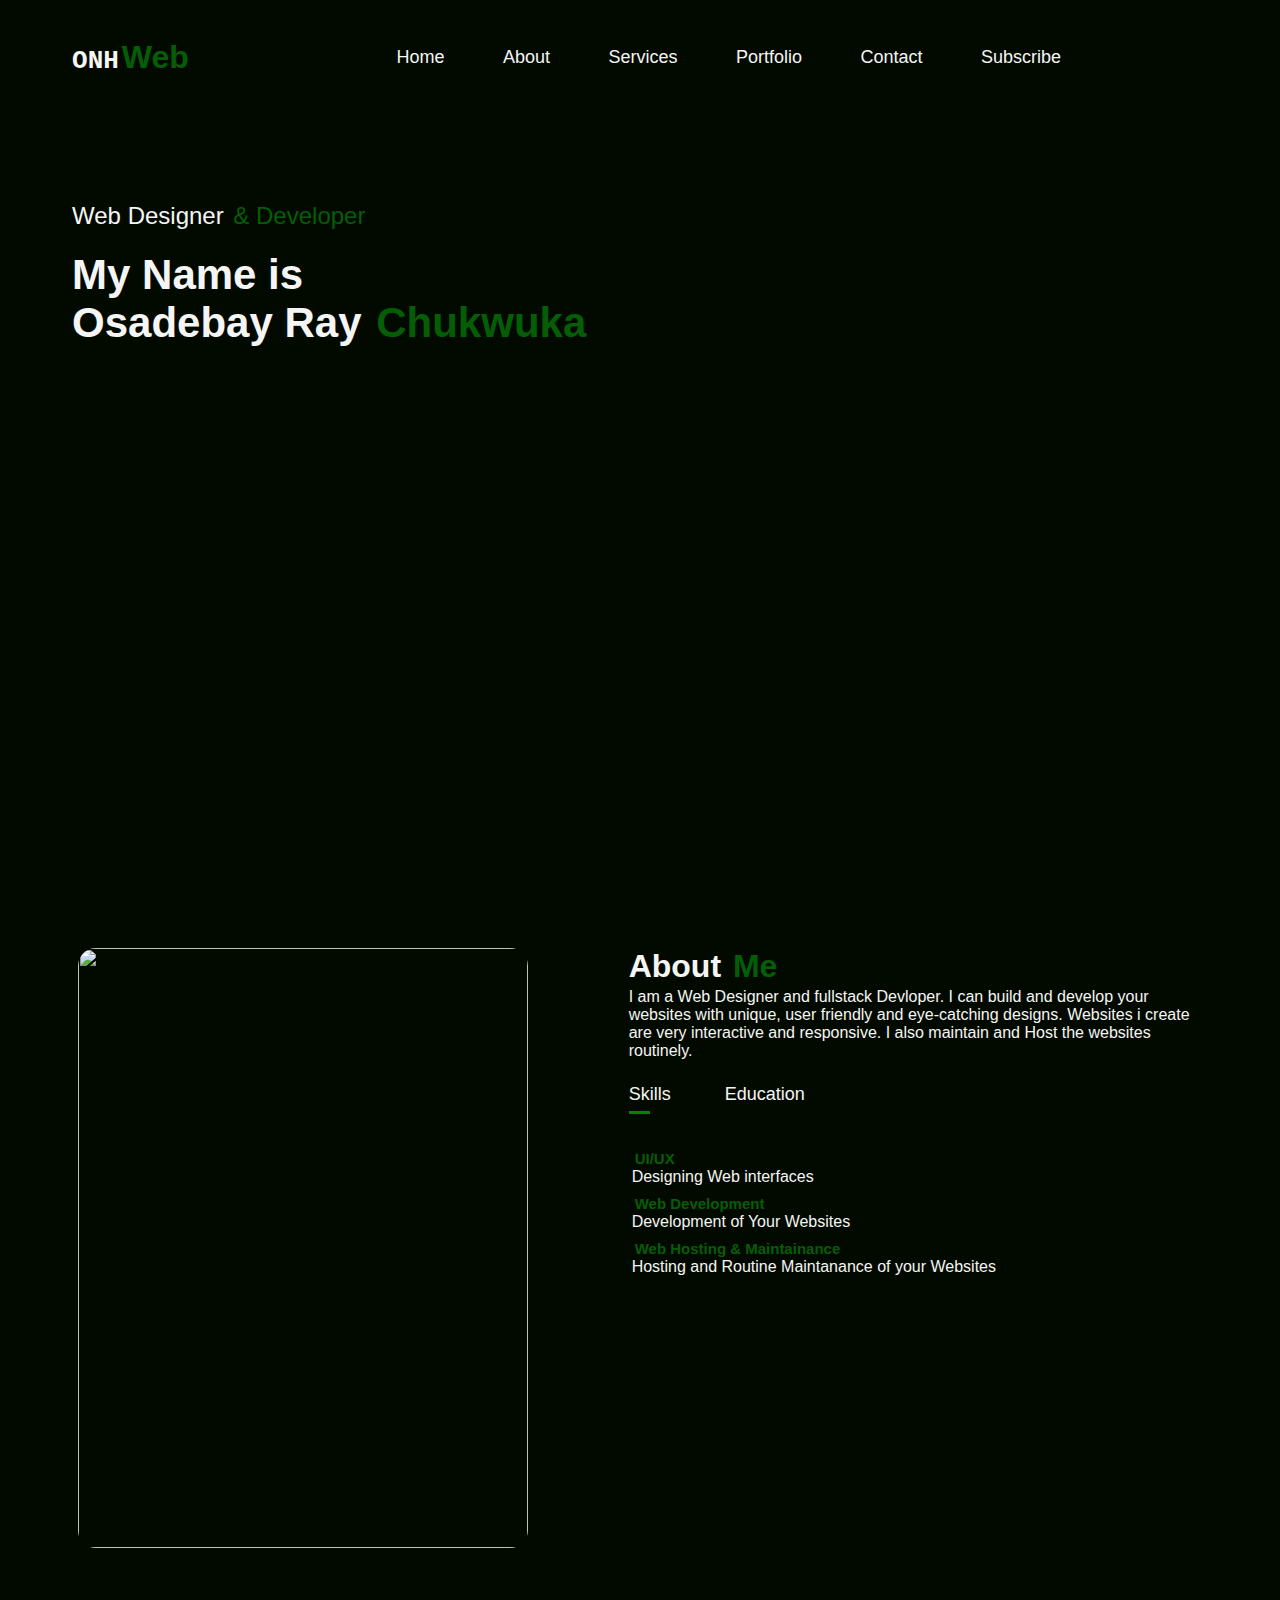
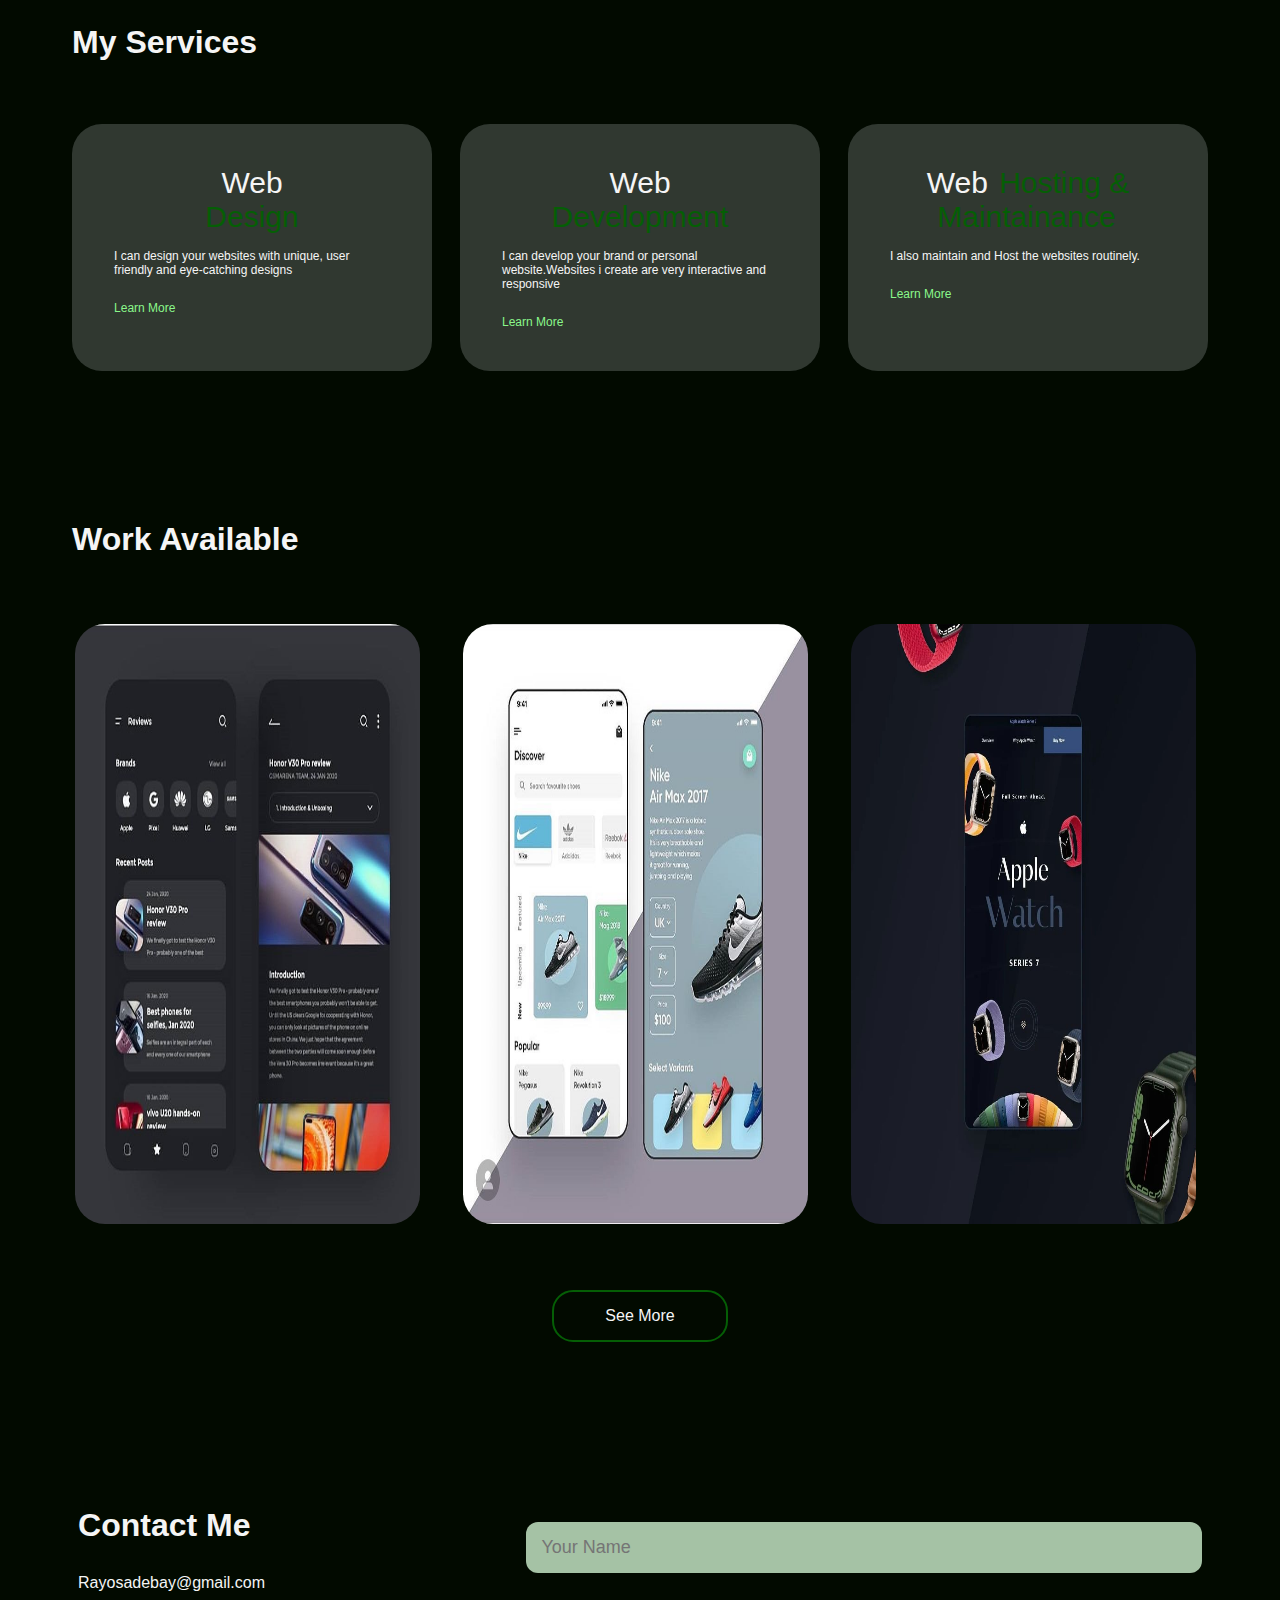
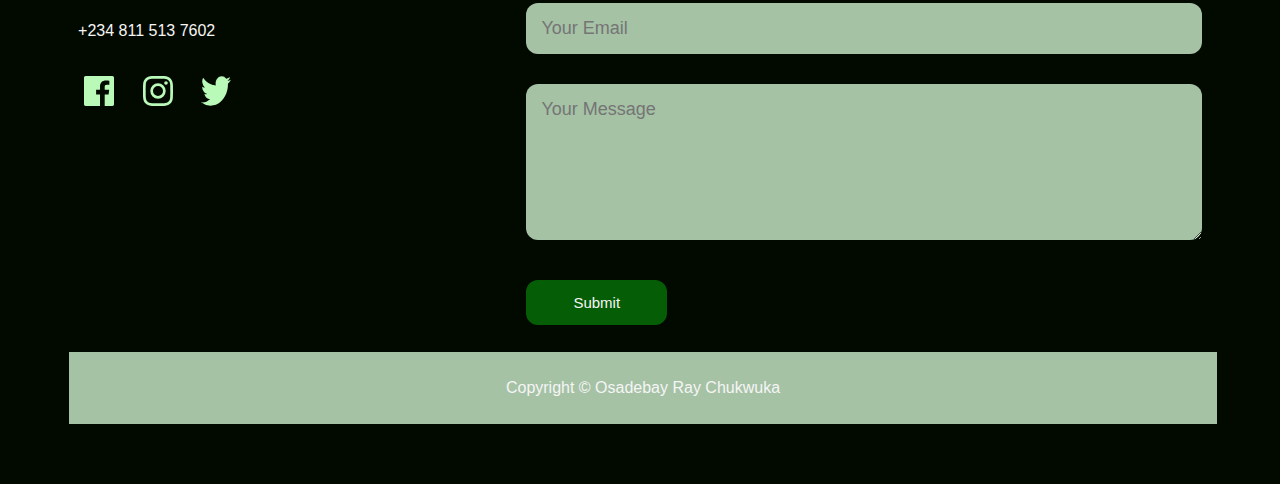
==== index.html @ d67f9729 "Add files via upload" ====
<!DOCTYPE html>
<html lang="en">
<head>
    <meta charset="UTF-8">
    <meta http-equiv="X-UA-Compatible" content="IE=edge">
    <meta name="viewport" content="width=device-width, initial-scale=1.0">
    <link rel="stylesheet" href="style.css">
    <link rel="shortcut icon" href="images\IMG_1052.jpeg" type="image/x-icon">
    <title>ONHWeb</title>
</head>
<body>
    <div id="header">
        <nav>
            <div class="logo">
                ONH<span>Web</span>
            </div>
            <ul id="sidemenu">
                <img class="fas fa-times" src="icons/icon-close-menu.svg" onclick="closemenu()">
                <li><a href="#header" >Home</a></li>
                <li><a href="#about">About</a></li>
                <li><a href="#services">Services</a></li>
                <li><a href="#portfolio">Portfolio</a></li>
                <li><a href="#contact">Contact</a></li>
                <li class="sub"><a href="#">Subscribe</a></li>
            </ul>
            <img class="fas fa-bars" src="icons/icon-menu.svg" onclick="openmenu()">
        </nav>
<!------------- HOME ------------>
        <div class="header">
            <p>Web Designer <span>& Developer</span></p>
            <h1>My Name is <br> Osadebay Ray <span>Chukwuka</span></h1>
        </div>
    </div>
<!------------- ABOUT ------------>
    <div id="about">
        <div class="con">
            <div class="row">
                <div class="col1">
                    <img src="images/IMG_1052.jpeg">
                </div>
                <div class="col2">
                    <h1>About <span>Me</span></h1>
                    <p>I am a Web Designer and fullstack Devloper. I can build and develop your websites with unique, user friendly and eye-catching designs. Websites i create are very interactive and responsive. I also maintain and Host the websites routinely. </p>
                    <div class="tab">
                        <p class="tab-links active-link" onclick="opentab('skills')">Skills</p>
                        <p class="tab-links" onclick=" opentab('education')">Education</p>
                    </div>
                    <div class="tab-contents active-tab" id="skills">
                        <ul>
                            <li><span>UI/UX</span><br>Designing Web interfaces</li>
                            <li><span>Web Development</span><br>Development of Your Websites</li>
                            <li><span>Web Hosting & Maintainance</span><br>Hosting and Routine Maintanance of your Websites</li>
                        </ul>
                    </div>
                    <div class="tab-contents" id="education">
                        <ul>
                            <li><span>2022</span><br>Web Development Training at Delta State TVEB Skills Aquisition Center</li>
                            <li><span>2022</span><br>Web Design Training at Delta State TVEB Skills Aquisition Center</li>
                        </ul>
                    </div>
                </div>
            </div>
        </div>
    </div>
<!------------- Services ------------>
    <div id="services">
        <div class="con">
            <h1>My Services</h1>
            <div class="service-list">
                <div class="list">
                    <h2>Web <br><span>Design</span></h2>
                    <p>I can design your websites with unique, user friendly and eye-catching designs</p>
                    <a href="#">Learn More</a>
                </div>
                <div class="list">
                    <h2>Web <br><span>Development</span></h2>
                    <p>I can develop your brand or personal website.Websites i create are very interactive and responsive</p>
                    <a href="#">Learn More</a>
                </div>
                <div class="list">
                    <h2>Web <span>Hosting & Maintainance</span></h2>
                    <p>I also maintain and Host the websites routinely.</p>
                    <a href="#">Learn More</a>
                </div>
            </div>
        </div>
    </div>
<!------------- PortFolio ------------>
    <div id="portfolio">
        <div class="con">
            <h1>Work Available</h1>
            <div class="work-list">
                <div class="work">
                    <img src="images/uiuxnigeria-20221020-0001.jpg">
                    <div class="layer">
                        <h3>E-Commerce <span class="hov">Websites</span></h3>
                        <p>Website for your shipping and shopping company, offering clients a wide range of products and brands to select from.</p>
                    </div>
                </div>
                <div class="work">
                    <img src="images/uiuxnigeria-20221020-0002.jpg">
                    <div class="layer">
                        <h3>Company <span class="hov">Websites</span></h3>
                        <p>Website for your company, telling potential clients about your company and offering a broader insight to how your company works.</p>
                    </div>
                </div>
                <div class="work">
                    <img src="images/welovewebdesign-20221020-0001.jpg">
                    <div class="layer">
                        <h3>Brand <span class="hov">Websites</span></h3>
                        <p>Website for your personal Brand, telling potential clients about your brand and services you offer.</p>
                    </div>
                </div>
            </div>
            <a href="Works.html" class="btn">See More</a>
        </div>
    </div>
<!------------- Contact ------------>
    <div id="contact">
        <div class="con">
            <div class="row">
                <div class="contact-left">
                    <h1>Contact Me</h1>
                    <p>Rayosadebay@gmail.com</p>
                    <p>+234 811 513 7602</p>
                    <div class="social-icons">
                        <a href="https://wa.me/2348115137602"><img  class="social" src="icons/icon-facebook.svg"></a>
                        <a href="https://www.instagram.com/p/CiBBvAkolh-/?igshid=YmMyMTA2M2Y="><img class="social" src="icons/icon-instagram.svg"></a>
                        <a href="#"><img class="social" src="icons/icon-twitter.svg"></a>
                    </div>
                </div>
                <div class="contact-right">
                    <form name="submit-to-google-sheet">
                        <input type="text" name="Name" placeholder="Your Name" required>
                        <input type="email" name="Email" placeholder="Your Email" required>
                        <textarea name="Message" rows="6" placeholder="Your Message"></textarea>
                        <button type="submit">Submit</button>
                    </form>
                    <span id="msg"></span>
                </div>
            </div>
        </div>
        <div class="copyright">
            <p>Copyright © Osadebay Ray Chukwuka</p>
        </div>
    </div>
<!------------- JavaScript ------------>
    <script>
        var tablinks = document.getElementsByClassName("tab-links");
        var tabcontents = document.getElementsByClassName("tab-contents");

        function opentab(tabname){
            for(tablink of tablinks){
                tablink.classList.remove("active-link");
            }
            for(tabcontent of tabcontents){
                tabcontent.classList.remove("active-tab");
            }
            event.currentTarget.classList.add("active-link");
            document.getElementById(tabname).classList.add("active-tab")
        }
    </script>

    <script>
        var sidemeu = document.getElementById("sidemenu");
        function openmenu(){
            sidemeu.style.right = "180px";
        }
        function closemenu(){
            sidemeu.style.right = "0px";
        }
    </script>

<script>
    const scriptURL = 'https://script.google.com/macros/s/AKfycbwBRzj20bgJez_jqXl2jmFBbRlggqjvnCPlWaERu0N139m9qUpbAUCu2i5bPOkCe_7v/exec'
    const form = document.forms['submit-to-google-sheet']
    const msg = document.getElementById("msg")

  
    form.addEventListener('submit', e => {
      e.preventDefault()
      fetch(scriptURL, { method: 'POST', body: new FormData(form)})
        .then(response => {
            msg.innerHTML = "Message Sent Succesfully"
            setTimeout(function(){
                msg.innerHTML = ""
            },3000)
            form.reset()
        })
        .catch(error => console.error('Error!', error.message))
    })
  </script>

</body>
</html>
---- style.css ----
*{
    margin: 3px;
    padding: 0;
    font-family: Verdana, sans-serif;
    box-sizing: border-box;
}

html{
    scroll-behavior: smooth;
}

body{
    background: rgb(2, 10, 0);
    color: whitesmoke;
}

img{
    width: 450px;
    height: 600px;
}

.social{
    width: 30px;
    height: 30px;
}

#header{
    width: 100%;
    height: 100vh;
    background-image: url(images/export.png);
    background-size: cover;
    background-position: center;
}

span{
    color: rgb(5, 94, 5);
}

a{
    text-decoration: none;
}

.logo{
    font-family: monospace;
    font-size: xx-large;
    font-weight: 900;
    cursor: pointer;
}

nav{
    padding: 30px 4.5%;
    display: flex;
    justify-content: space-between;
    align-items: center;
    flex-wrap: wrap;
}

nav ul{
    margin-right: 150px;
}

nav ul li{
    display: inline-block;
    list-style: none;
    margin-left: 45px;
}

nav ul li a{
    color: whitesmoke;
    font-size: 18px;
    position: relative;
}


nav ul li a::after{
    content: '';
    width: 0;
    height: 3px;
    background: rgb(10, 156, 10);
    position: absolute;
    left: 0;
    bottom: -6px;
    transition: 0.45s;
}

nav ul li a:hover::after{
    width: 100%;
}

/* .sub a{
    background-color: rgb(2, 44, 2);
    color: whitesmoke;
    border-color: transparent;
    font-weight: bold;
    padding: 9px 24px;
    border-radius: 30px;
    transition: 4.5 ease;
} */

/* .sub a:hover{
    background-color: transparent;
    color: rgb(4, 104, 4);
    border-width: 3px;
    border-color: rgb(4, 95, 4);
    border-style: solid;
} */
/* ------------- HOME ------------ */
.header{
    margin-top: 60px;
    font-size: 24px;
    padding: 30px 4.5%;
}

.header h1{
    font-size: 42px;
    margin-top: 21px;
}
/* ------------- ABOUT ------------ */
#about{
    padding: 30px 4.5%;
    color: whitesmoke;
}

.row{
    display: flex;
    justify-content: space-between;
    flex-wrap: wrap;
}

.col1{
    flex-basis: 36%;
}

.col1 img{
    border-radius: 18px;
}

.col2{
    flex-basis: 51%;
}

.col h1{
    font-size: 60px;
    font-weight: 600;

}

.tab{
    display: flex;
    margin: 21px 0 42px;
}

.tab-links{
    margin-right: 51px;
    font-size: 18px;
    font-weight: 510;
    cursor: pointer;
    position: relative;
}

.tab-links::after{
    content: '';
    width: 0;
    height: 3px;
    background: rgb(9, 129, 9) ;
    position: absolute;
    left: 0;
    bottom: -9px;
    transition: 0.45s;
}

.tab-links.active-link::after{
    width: 50%;

}

.tab-contents ul li{
    list-style: none;
    margin: 9px 0;
}

.tab-contents ul li span{
    font-size: 15px;
    font-weight: bolder;
}

.tab-contents{
    display: none;
}

.tab-contents.active-tab{
    display: block;
}
/* ------------- Services ------------ */
#services{
    padding: 30px 4.5%;
}

.service-list{
    display: flex;
    justify-content: space-between;
    margin: 60px 0;
}

.list{
    width: 360px;
    background: rgb(48, 56, 48);
    padding: 39px;
    font-size: 12px;
    font-weight: 300;
    border-radius: 30px;
    transition: background 1.5s transform 1.5s;
}
.list:hover{
    background-color: rgb(4, 68, 4);
    transform: translateY(-15px);
}

.list h2{
    font-size: 30px;
    font-weight: 510;
    margin-bottom: 15px;
}

.list a{
    color: rgb(138, 247, 138);
    font-size: 12px;
    margin-top: 21px;
    display: inline-block;
    transition: 0.45s;
}

.list a:hover{
    color: rgb(24, 119, 24)
}
/* ------------- PortFolio ------------ */
#portfolio{
    padding: 51px 4.5%;
}

.work-list{
    display: flex;
    justify-content: space-between;
    margin: 60px 0;
}

.work{
    position: relative;
    overflow: hidden;
    width: 360px;
}

.work img{
    border-radius: 30px;
    display: block;
    width: 345px;
    transition: tranform 0.6s;
}

.layer{
    width: 345px;
    height: 0;
    font-size: 15px;
    background: linear-gradient(rgba(0,0,0,0.6), rgb(0, 128, 0));
    border-radius: 30px;
    position: absolute;
    left: 0;
    bottom: 0;
    overflow: hidden;
    display: flex;
    align-items: center;
    justify-content: center;
    flex-direction: column;
    padding: 0 39px;
    text-align: center;
    transition: height 0.6s;
}

.work:hover img{
    transform: scale(0.9);
}

.layer h3{
    font-weight: 510px;
    margin-bottom: 21px;
}

.hov{
    color: rgb(185, 250, 185);
}

.work:hover .layer{
    height: 100%;
}

.btn{
    display: block;
    margin: 51px auto;
    width: fit-content;
    border: 2.4px solid rgb(5, 94, 5);
    padding: 15px 51px;
    border-radius: 21px;
    color: whitesmoke;
    transition: background 0.6s;
}

.btn:hover{
    background: rgb(5, 94, 5);

}
/* ------------ Other Works------------- */
h2{
    text-align: center;
}
.content{
    margin: 45px 4.5%;
}
/* ------------- Contact ------------ */
#contact{
    padding: 51px 4.5%;
}

.contact-left{
    flex-basis: 36%;
}

.contact-right{
    flex-basis: 60%;
}

.contact-left p{
    margin-top: 30px;
}

.social-icons{
    margin-top: 30px;
}
.social-icons a{
    margin-right: 15px;
    display: inline-block;
    transition: transform 0.6s;
}

.social-icons a:hover{
    transform: translateY(-6px);
}
button{
    display: inline-block;
    font-size: 15px;
    background: rgb(5, 94, 5);
    margin: 21px auto;
    cursor: pointer;
    width: fit-content;
    border: 2.4px solid rgb(5, 94, 5);
    padding: 12px 45px;
    border-radius: 12px;
    color: whitesmoke;
}

form input, form textarea{
    width: 100%;
    border: 0;
    outline: none;
    background: rgb(165, 194, 165);
    padding: 15px;
    margin: 15px 0;
    color: antiquewhite;
    font-size: 18px;
    border-radius: 12px;
}

#msg{
    margin-top: -21px;
    display: block;
}

.copyright{
    width: 100%;
    text-align: center;
    padding: 24px 0;
    background: rgb(165, 194, 165);
    font-weight: 300;
    color: whitesmoke;
    margin-top: 21px;
}
/* ------------- Mobile-Veiw CSS ------------ */
nav .fas{
    display: none;
}
@media only screen and (max-width:450px){
    *{
        margin: 0;
    }
    #header{
        background-image: url(images/export\ 2.png);
        background-size: width 300px;
        background-position: center;
    }
    .header{
        margin-top: 60%;
        font-size: 15px;
    }
    .header h1{
        font-size: 30px;
    }
    nav .fas{
        display: block;
        font-size: 24px;
    }
    nav ul{
        background: rgb(1, 56, 1);
        position: fixed;
        top: 0;
        right: 0px;
        width: 180px;
        height: 95vh;
        padding-top: 51px;
        z-index: 2;
        transition: right 0.6s;
    }
    nav ul li{
        display: block;
        margin: 24px;
    }
    nav ul .fas{
        position: relative;
        top: -15px;
        left: 24px;
        cursor: pointer;
        width: 90px;
        height: 90px;
    }
    nav .fas{
        position: absolute;
        top: 39px;
        left: 75%;
        cursor: pointer;
    }
    h1{
        font-size: 39px;
    }
    .col1, .col2{
        flex-basis: 100%;
    }
    .col1{
        margin-bottom: 30px;
    }
    .col1 img{
        width: 300px;
    }
    .col2{
        font-size: 15px;
    }
    .tab-links{
        font-size: 15px;
        margin-right: 21px;
    }
    .service-list{
        display: block;
    }
    .list{
        margin-top: 30px;
        width: 345px;
    }
    .work-list{
        display: block;
    }
    .work{
        margin-top: 27px;
        width: 99%;
    }
    .content{
        padding: 45px 0;
    }
    .content img{
        width: 315px;
    }
}
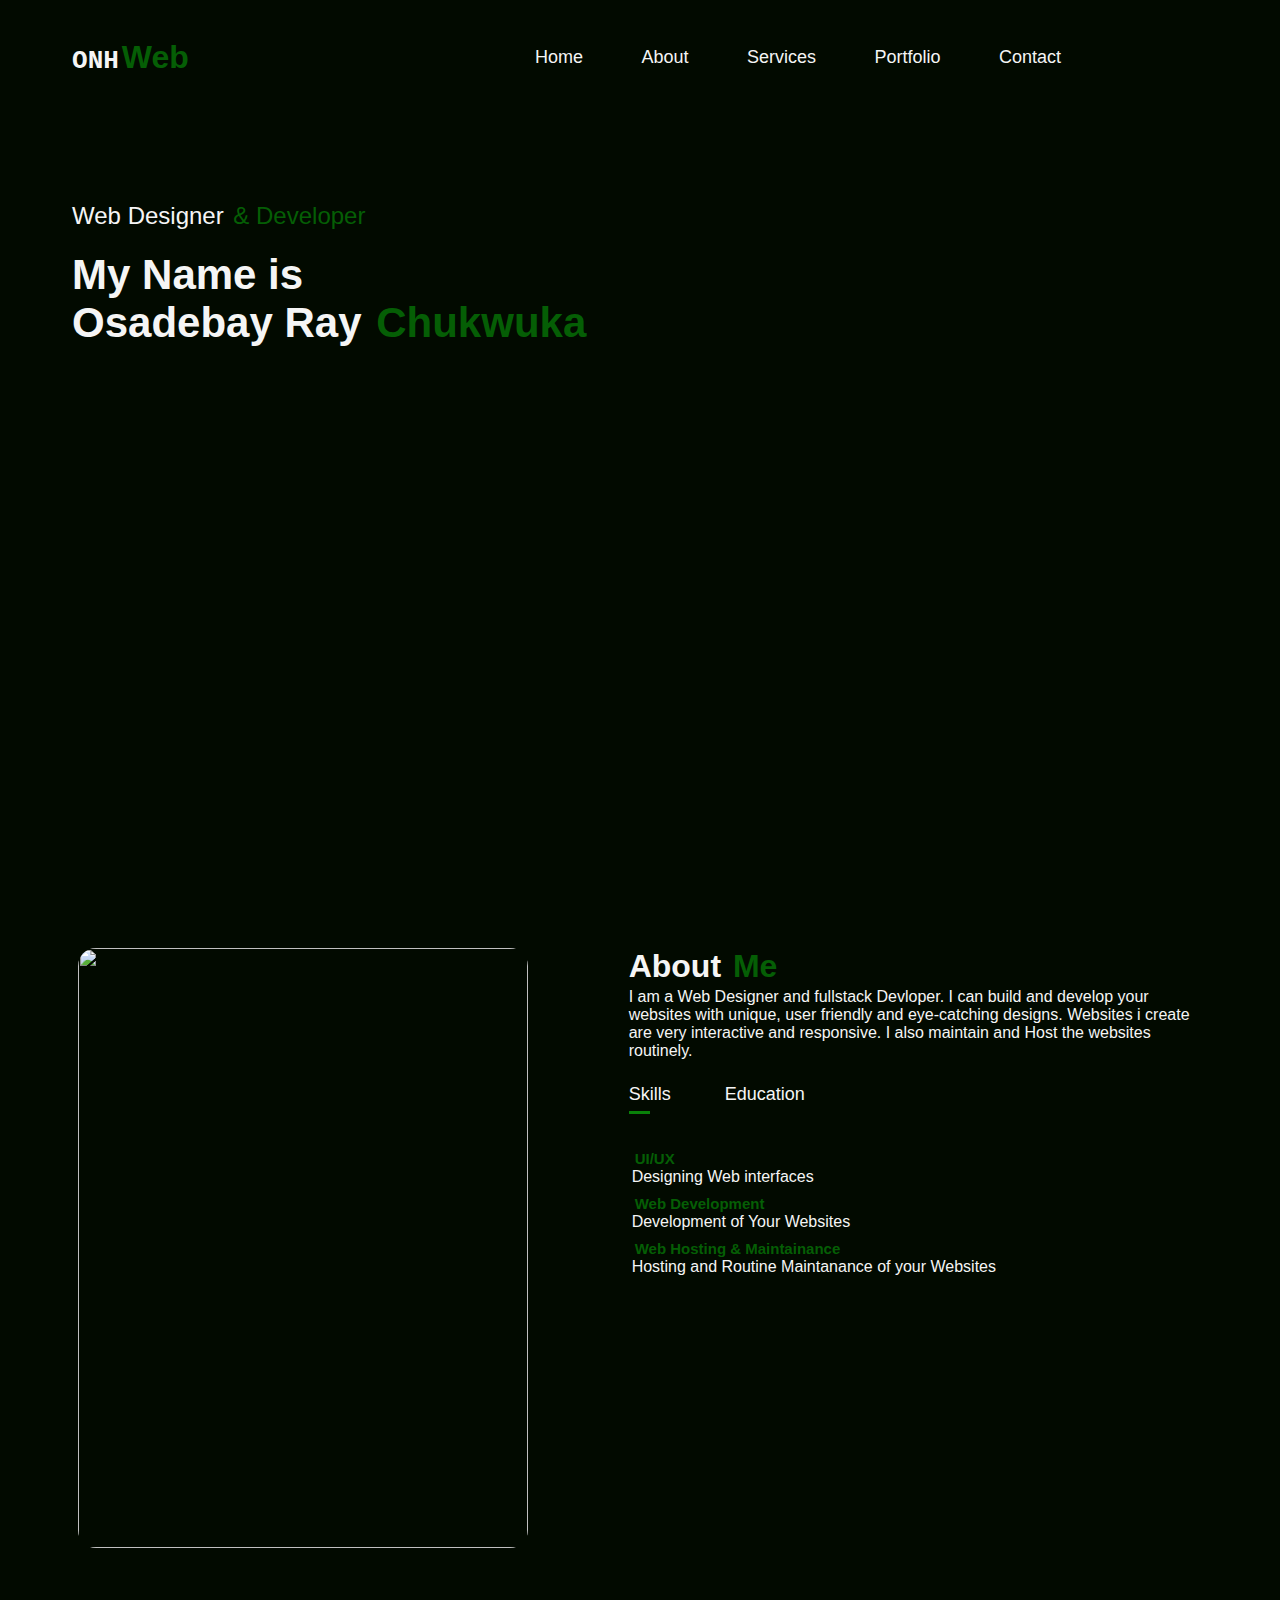
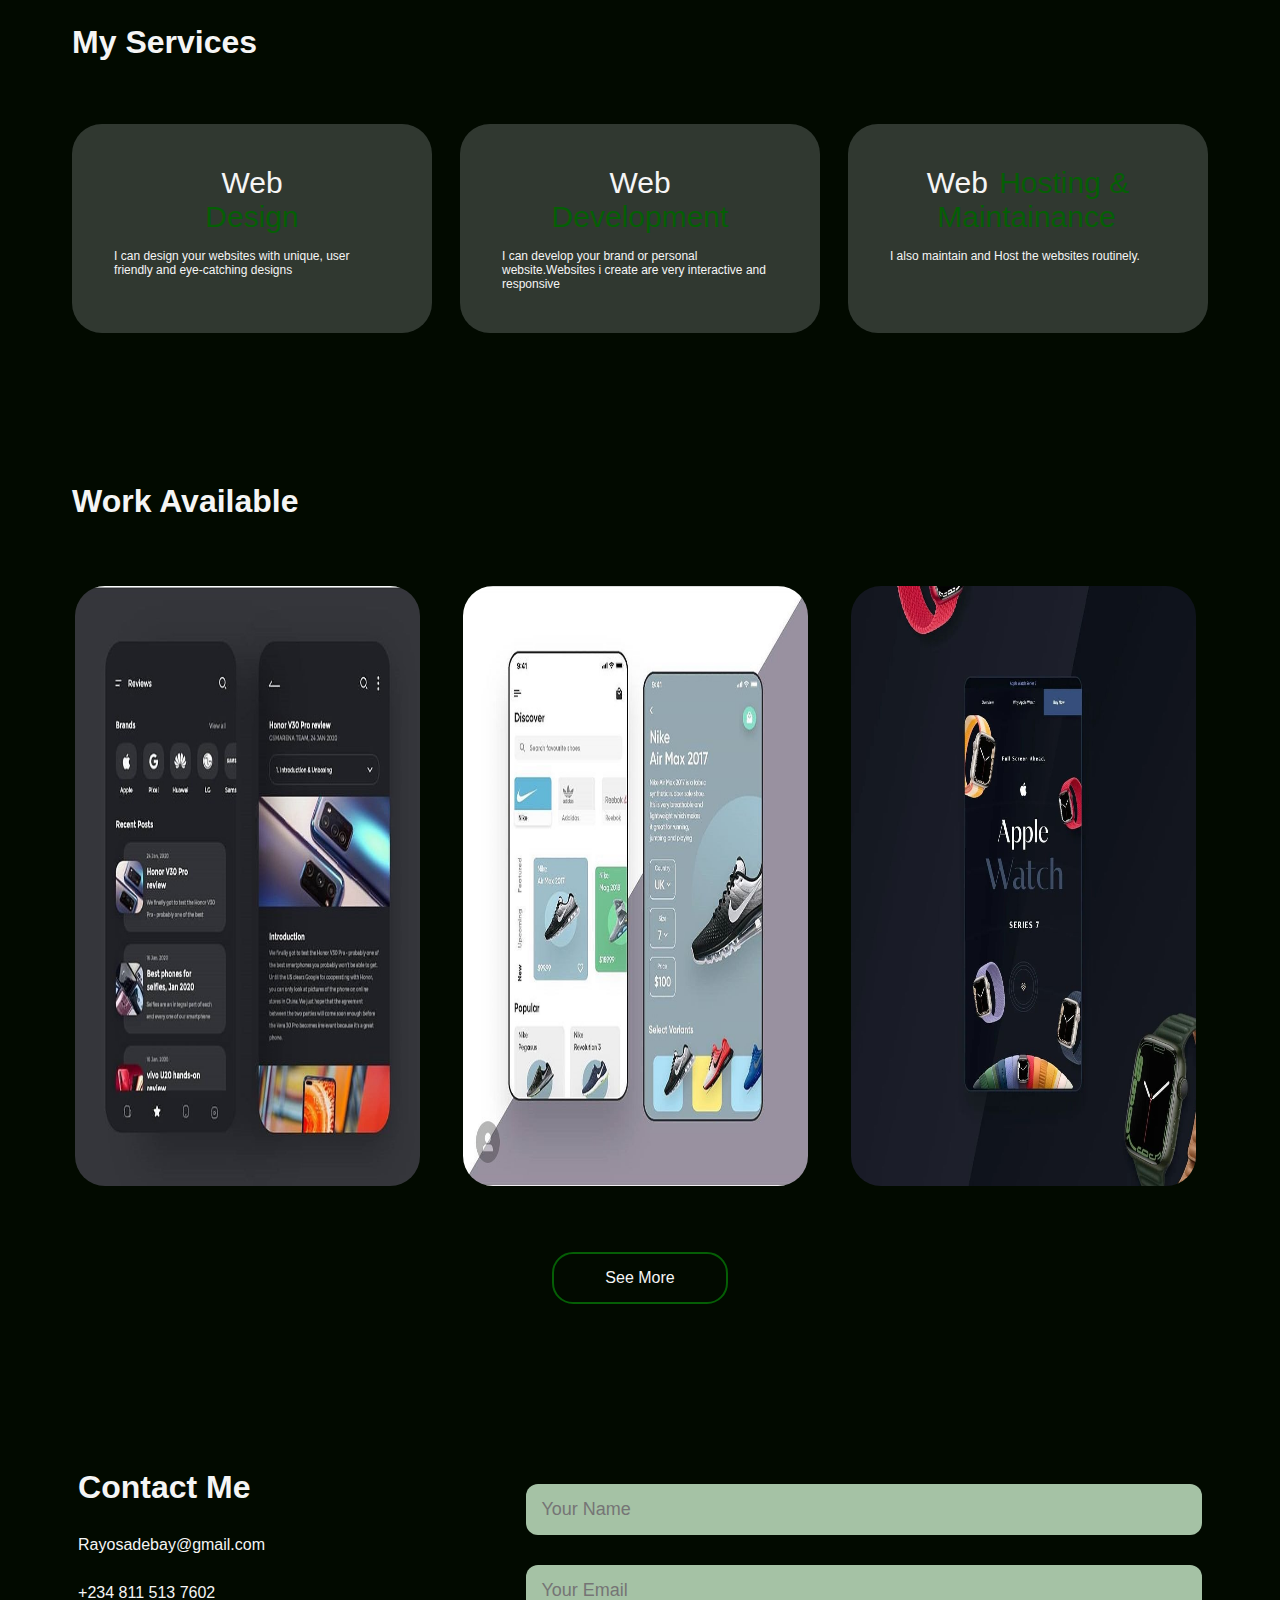
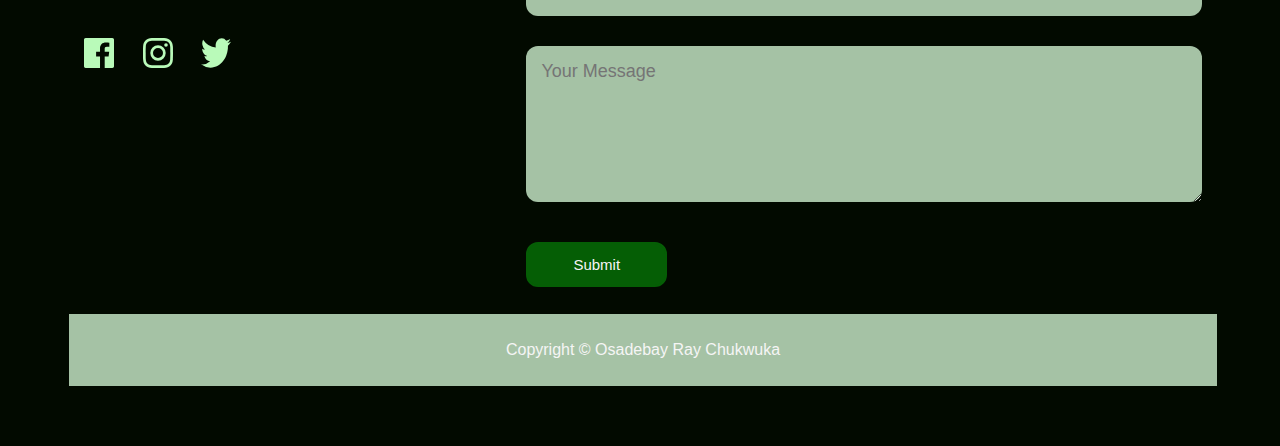
==== commit c6b178c0: "Add files via upload" ====
--- a/index.html
+++ b/index.html
@@ -5,7 +5,7 @@
     <meta http-equiv="X-UA-Compatible" content="IE=edge">
     <meta name="viewport" content="width=device-width, initial-scale=1.0">
     <link rel="stylesheet" href="style.css">
-    <link rel="shortcut icon" href="images\IMG_1052.jpeg" type="image/x-icon">
+    <link rel="shortcut icon" href="images/IMG-20221026-WA0047.jpg" type="image/x-icon">
     <title>ONHWeb</title>
 </head>
 <body>
@@ -21,7 +21,6 @@
                 <li><a href="#services">Services</a></li>
                 <li><a href="#portfolio">Portfolio</a></li>
                 <li><a href="#contact">Contact</a></li>
-                <li class="sub"><a href="#">Subscribe</a></li>
             </ul>
             <img class="fas fa-bars" src="icons/icon-menu.svg" onclick="openmenu()">
         </nav>
@@ -70,17 +69,14 @@
                 <div class="list">
                     <h2>Web <br><span>Design</span></h2>
                     <p>I can design your websites with unique, user friendly and eye-catching designs</p>
-                    <a href="#">Learn More</a>
                 </div>
                 <div class="list">
                     <h2>Web <br><span>Development</span></h2>
                     <p>I can develop your brand or personal website.Websites i create are very interactive and responsive</p>
-                    <a href="#">Learn More</a>
                 </div>
                 <div class="list">
                     <h2>Web <span>Hosting & Maintainance</span></h2>
                     <p>I also maintain and Host the websites routinely.</p>
-                    <a href="#">Learn More</a>
                 </div>
             </div>
         </div>
@@ -164,32 +160,32 @@
     <script>
         var sidemeu = document.getElementById("sidemenu");
         function openmenu(){
-            sidemeu.style.right = "180px";
+            sidemeu.style.right = "-50%";
         }
         function closemenu(){
-            sidemeu.style.right = "0px";
+            sidemeu.style.right = "-100%";
         }
     </script>
 
-<script>
-    const scriptURL = 'https://script.google.com/macros/s/AKfycbwBRzj20bgJez_jqXl2jmFBbRlggqjvnCPlWaERu0N139m9qUpbAUCu2i5bPOkCe_7v/exec'
-    const form = document.forms['submit-to-google-sheet']
-    const msg = document.getElementById("msg")
+    <script>
+        const scriptURL = 'https://script.google.com/macros/s/AKfycbwBRzj20bgJez_jqXl2jmFBbRlggqjvnCPlWaERu0N139m9qUpbAUCu2i5bPOkCe_7v/exec'
+        const form = document.forms['submit-to-google-sheet']
+        const msg = document.getElementById("msg")
 
-  
-    form.addEventListener('submit', e => {
-      e.preventDefault()
-      fetch(scriptURL, { method: 'POST', body: new FormData(form)})
-        .then(response => {
-            msg.innerHTML = "Message Sent Succesfully"
-            setTimeout(function(){
-                msg.innerHTML = ""
-            },3000)
-            form.reset()
+    
+        form.addEventListener('submit', e => {
+        e.preventDefault()
+        fetch(scriptURL, { method: 'POST', body: new FormData(form)})
+            .then(response => {
+                msg.innerHTML = "Message Sent Succesfully"
+                setTimeout(function(){
+                    msg.innerHTML = ""
+                },3000)
+                form.reset()
+            })
+            .catch(error => console.error('Error!', error.message))
         })
-        .catch(error => console.error('Error!', error.message))
-    })
-  </script>
+    </script>
 
 </body>
 </html>--- a/style.css
+++ b/style.css
@@ -387,13 +387,13 @@
 nav .fas{
     display: none;
 }
-@media only screen and (max-width:450px){
+@media only screen and (max-width:420px){
     *{
-        margin: 0;
+        margin: 0 0;
     }
     #header{
         background-image: url(images/export\ 2.png);
-        background-size: width 300px;
+        background-size: cover;
         background-position: center;
     }
     .header{
@@ -409,11 +409,11 @@
     }
     nav ul{
         background: rgb(1, 56, 1);
-        position: fixed;
+        position: absolute;
         top: 0;
-        right: 0px;
-        width: 180px;
-        height: 95vh;
+        right: -100%;
+        width: 210px;
+        height: 100vh;
         padding-top: 51px;
         z-index: 2;
         transition: right 0.6s;
@@ -435,6 +435,8 @@
         top: 39px;
         left: 75%;
         cursor: pointer;
+        width: 90px;
+        height: 90px;
     }
     h1{
         font-size: 39px;
@@ -447,6 +449,7 @@
     }
     .col1 img{
         width: 300px;
+        height: 450px;
     }
     .col2{
         font-size: 15px;
